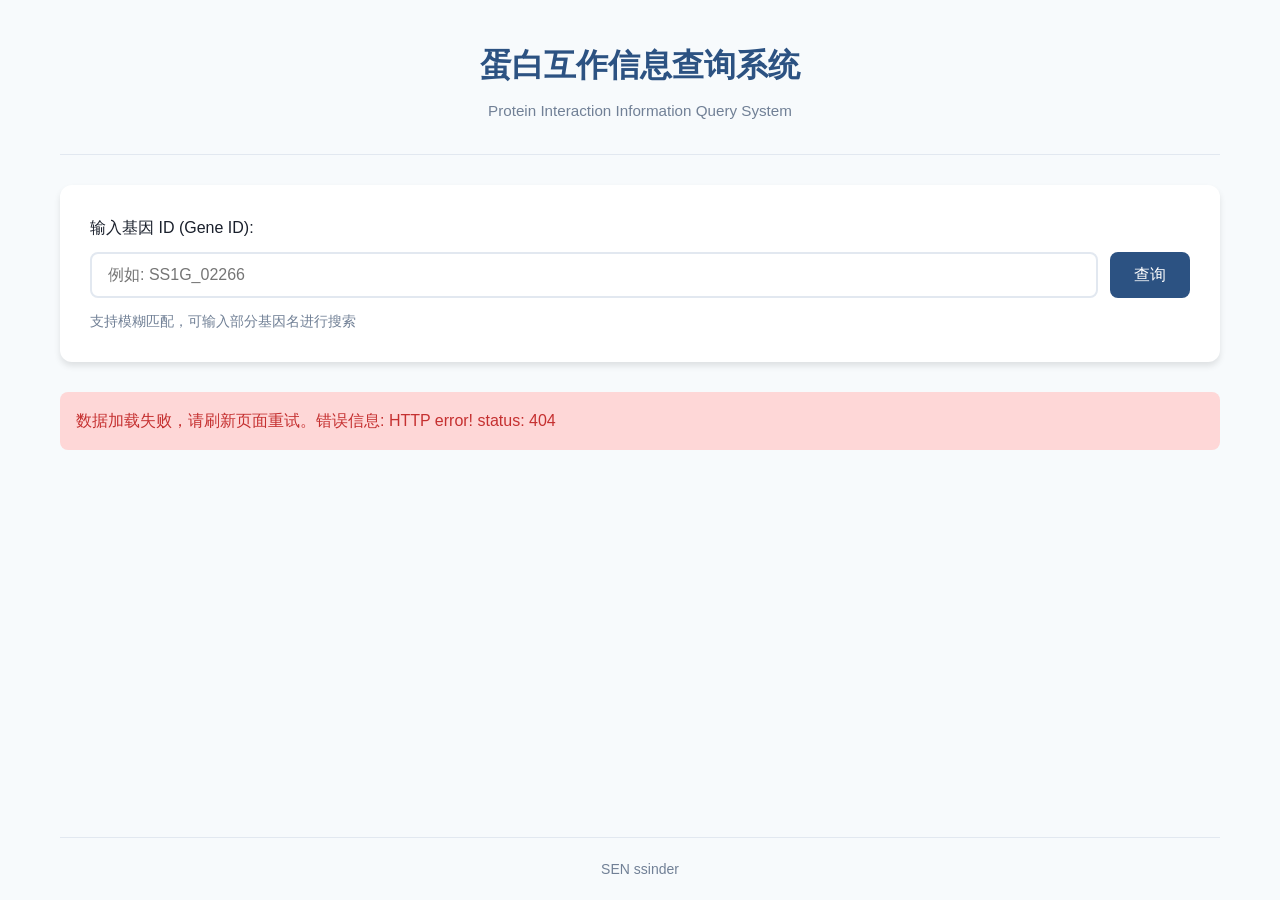
==== searchweb/index.html @ 4b868d47 "Add files via upload" ====
<!DOCTYPE html>
<html lang="zh-CN">
<head>
    <meta charset="UTF-8">
    <meta name="viewport" content="width=device-width, initial-scale=1.0, maximum-scale=3.0, user-scalable=yes">
    <meta name="apple-mobile-web-app-capable" content="yes">
    <meta name="apple-mobile-web-app-status-bar-style" content="default">
    <meta name="format-detection" content="telephone=no">
    <title>蛋白互作信息查询系统</title>
    <link rel="stylesheet" href="css/style.css">
</head>
<body>
    <div class="container">
        <header class="header">
            <h1>蛋白互作信息查询系统</h1>
            <p class="subtitle">Protein Interaction Information Query System</p>
        </header>

        <main class="main-content">
            <section class="search-section">
                <div class="search-box">
                    <label for="gene-input">输入基因 ID (Gene ID):</label>
                    <div class="search-input-wrapper">
                        <input type="text" id="gene-input" placeholder="例如: SS1G_02266" autocomplete="off">
                        <button id="search-btn" class="btn btn-primary">查询</button>
                    </div>
                    <div id="autocomplete-container" class="autocomplete-container" style="display: none;">
                        <div class="autocomplete-list"></div>
                    </div>
                    <p class="hint">支持模糊匹配，可输入部分基因名进行搜索</p>
                </div>
            </section>

            <section class="results-section" id="results-section">
                <div class="loading" id="loading" style="display: none;">
                    <div class="spinner"></div>
                    <p>加载中...</p>
                </div>

                <div class="error-message" id="error-message" style="display: none;"></div>

                <div class="results-container" id="results-container" style="display: none;">
                    <div class="results-header">
                        <h2>查询结果</h2>
                        <span class="result-count" id="result-count"></span>
                    </div>
                    <div id="results-list"></div>
                </div>

                <div class="no-results" id="no-results" style="display: none;">
                    <p>未找到匹配的蛋白信息</p>
                </div>
            </section>
        </main>

        <footer class="footer">
            <p>SEN ssinder</p>
        </footer>
    </div>

    <script src="js/data.js"></script>
    <script src="js/ui.js"></script>
    <script src="js/app.js"></script>
</body>
</html>
---- searchweb/css/style.css ----
* {
    margin: 0;
    padding: 0;
    box-sizing: border-box;
}

:root {
    --primary-color: #2c5282;
    --primary-light: #3182ce;
    --secondary-color: #4a5568;
    --bg-color: #f7fafc;
    --card-bg: #ffffff;
    --border-color: #e2e8f0;
    --text-primary: #1a202c;
    --text-secondary: #718096;
    --success-color: #38a169;
    --error-color: #e53e3e;
    --shadow: 0 4px 6px rgba(0, 0, 0, 0.1);
    --shadow-lg: 0 10px 15px rgba(0, 0, 0, 0.1);
}

body {
    font-family: -apple-system, BlinkMacSystemFont, 'Segoe UI', Roboto, 'Helvetica Neue', Arial, sans-serif;
    background-color: var(--bg-color);
    color: var(--text-primary);
    line-height: 1.6;
    min-height: 100vh;
}

.container {
    max-width: 1200px;
    margin: 0 auto;
    padding: 0 20px;
    display: flex;
    flex-direction: column;
    min-height: 100vh;
}

.header {
    text-align: center;
    padding: 40px 0 30px;
    border-bottom: 1px solid var(--border-color);
    margin-bottom: 30px;
}

.header h1 {
    font-size: 2rem;
    color: var(--primary-color);
    margin-bottom: 8px;
    font-weight: 600;
}

.subtitle {
    color: var(--text-secondary);
    font-size: 0.95rem;
}

.main-content {
    flex: 1;
}

.search-section {
    background: var(--card-bg);
    padding: 30px;
    border-radius: 12px;
    box-shadow: var(--shadow);
    margin-bottom: 30px;
}

.search-box label {
    display: block;
    font-size: 1rem;
    font-weight: 500;
    color: var(--text-primary);
    margin-bottom: 12px;
}

.search-input-wrapper {
    display: flex;
    gap: 12px;
    margin-bottom: 12px;
}

.search-input-wrapper input {
    flex: 1;
    padding: 12px 16px;
    font-size: 1rem;
    border: 2px solid var(--border-color);
    border-radius: 8px;
    outline: none;
    transition: border-color 0.2s, box-shadow 0.2s;
}

.search-input-wrapper input:focus {
    border-color: var(--primary-light);
    box-shadow: 0 0 0 3px rgba(49, 130, 206, 0.15);
}

.btn {
    padding: 12px 24px;
    font-size: 1rem;
    font-weight: 500;
    border: none;
    border-radius: 8px;
    cursor: pointer;
    transition: all 0.2s;
}

.btn-primary {
    background-color: var(--primary-color);
    color: white;
}

.btn-primary:hover {
    background-color: var(--primary-light);
    transform: translateY(-1px);
    box-shadow: var(--shadow);
}

.btn-primary:active {
    transform: translateY(0);
}

.hint {
    color: var(--text-secondary);
    font-size: 0.875rem;
}

/* 自动补全样式 */
.autocomplete-container {
    position: absolute;
    top: 100%;
    left: 0;
    right: 0;
    background: var(--card-bg);
    border: 1px solid var(--border-color);
    border-top: none;
    border-radius: 0 0 8px 8px;
    box-shadow: var(--shadow-lg);
    max-height: 300px;
    overflow-y: auto;
    z-index: 100;
}

.autocomplete-list {
    padding: 8px 0;
}

.autocomplete-item {
    padding: 10px 16px;
    cursor: pointer;
    display: flex;
    justify-content: space-between;
    align-items: center;
    transition: background-color 0.15s;
}

.autocomplete-item:hover {
    background-color: #edf2f7;
}

.autocomplete-gene {
    font-weight: 500;
    color: var(--primary-color);
    font-family: monospace;
}

.autocomplete-protein {
    color: var(--text-secondary);
    font-size: 0.85rem;
    max-width: 200px;
    overflow: hidden;
    text-overflow: ellipsis;
    white-space: nowrap;
}

.search-box {
    position: relative;
}

.results-section {
    margin-bottom: 30px;
}

.loading {
    text-align: center;
    padding: 40px;
}

.spinner {
    width: 40px;
    height: 40px;
    margin: 0 auto 16px;
    border: 3px solid var(--border-color);
    border-top-color: var(--primary-color);
    border-radius: 50%;
    animation: spin 1s linear infinite;
}

@keyframes spin {
    to {
        transform: rotate(360deg);
    }
}

.error-message {
    background-color: #fed7d7;
    color: #c53030;
    padding: 16px;
    border-radius: 8px;
    margin-bottom: 20px;
}

.results-container {
    background: var(--card-bg);
    border-radius: 12px;
    box-shadow: var(--shadow);
    overflow: hidden;
}

.results-header {
    display: flex;
    justify-content: space-between;
    align-items: center;
    padding: 20px 24px;
    border-bottom: 1px solid var(--border-color);
    background-color: #f8fafc;
}

.results-header h2 {
    font-size: 1.25rem;
    color: var(--primary-color);
    font-weight: 600;
}

.result-count {
    background-color: var(--primary-color);
    color: white;
    padding: 4px 12px;
    border-radius: 20px;
    font-size: 0.875rem;
    font-weight: 500;
}

.results-list {
    padding: 20px 24px;
}

.protein-card {
    background: var(--card-bg);
    border: 1px solid var(--border-color);
    border-radius: 10px;
    margin-bottom: 20px;
    overflow: hidden;
    transition: box-shadow 0.2s;
}

.protein-card:hover {
    box-shadow: var(--shadow-lg);
}

.protein-card:last-child {
    margin-bottom: 0;
}

.protein-header {
    padding: 20px 24px;
    background-color: #f8fafc;
    border-bottom: 1px solid var(--border-color);
}

.protein-title {
    font-size: 1.1rem;
    font-weight: 600;
    color: var(--primary-color);
    margin-bottom: 6px;
}

.protein-entry {
    font-size: 0.875rem;
    color: var(--text-secondary);
    font-family: monospace;
}

.protein-details {
    padding: 20px 24px;
}

.detail-row {
    display: flex;
    margin-bottom: 12px;
    line-height: 1.5;
}

.detail-row:last-child {
    margin-bottom: 0;
}

.detail-label {
    flex: 0 0 120px;
    font-weight: 500;
    color: var(--text-secondary);
    font-size: 0.9rem;
}

.detail-value {
    flex: 1;
    color: var(--text-primary);
    word-break: break-word;
}

.detail-value.keywords {
    display: flex;
    flex-wrap: wrap;
    gap: 6px;
}

.keyword-tag {
    background-color: #e2e8f0;
    color: var(--text-secondary);
    padding: 2px 10px;
    border-radius: 4px;
    font-size: 0.8rem;
}

.interactions-section {
    margin-top: 20px;
    padding-top: 20px;
    border-top: 1px solid var(--border-color);
}

.interactions-header {
    font-size: 1rem;
    font-weight: 600;
    color: var(--text-primary);
    margin-bottom: 16px;
}

.interaction-list {
    display: grid;
    gap: 12px;
}

.interaction-item {
    display: flex;
    justify-content: space-between;
    align-items: center;
    padding: 12px 16px;
    background-color: #f8fafc;
    border-radius: 8px;
    border: 1px solid var(--border-color);
}

.interaction-info {
    flex: 1;
}

.interaction-partner {
    font-weight: 500;
    color: var(--primary-color);
    font-size: 0.95rem;
    font-family: monospace;
}

.interaction-name {
    color: var(--text-secondary);
    font-size: 0.85rem;
    margin-top: 4px;
}

.interaction-score {
    display: flex;
    align-items: center;
    gap: 8px;
}

.score-value {
    font-weight: 600;
    color: var(--text-primary);
    font-size: 0.9rem;
}

.score-bar {
    width: 80px;
    height: 6px;
    background-color: var(--border-color);
    border-radius: 3px;
    overflow: hidden;
}

.score-bar-fill {
    height: 100%;
    background-color: var(--success-color);
    border-radius: 3px;
    transition: width 0.3s ease;
}

.no-results {
    text-align: center;
    padding: 40px;
    color: var(--text-secondary);
}

.footer {
    text-align: center;
    padding: 20px 0;
    border-top: 1px solid var(--border-color);
    margin-top: auto;
    color: var(--text-secondary);
    font-size: 0.875rem;
}

@media (max-width: 768px) {
    /* 头部 */
    .header {
        padding: 20px 0 15px;
    }

    .header h1 {
        font-size: 1.3rem;
    }

    .subtitle {
        font-size: 0.8rem;
    }

    /* 搜索区域 */
    .search-section {
        padding: 16px;
    }

    .search-box {
        padding: 0;
    }

    .search-input-wrapper {
        flex-direction: column;
        gap: 10px;
    }

    .search-input-wrapper input {
        padding: 12px 14px;
        font-size: 16px; /* 防止iOS缩放 */
    }

    .search-input-wrapper .btn {
        width: 100%;
        padding: 14px;
    }

    .hint {
        font-size: 0.8rem;
    }

    /* 自动补全 */
    .autocomplete-container {
        max-height: 200px;
    }

    .autocomplete-item {
        padding: 10px 12px;
    }

    .autocomplete-protein {
        display: none;
    }

    /* 结果区域 */
    .results-header {
        flex-direction: column;
        gap: 10px;
        padding: 16px;
    }

    .results-header h2 {
        font-size: 1.1rem;
    }

    .result-count {
        align-self: flex-start;
    }

    .results-list {
        padding: 12px;
    }

    /* 蛋白卡片 */
    .protein-card {
        margin-bottom: 16px;
        border-radius: 8px;
    }

    .protein-header {
        padding: 14px 16px;
    }

    .protein-title {
        font-size: 1rem;
    }

    .protein-entry {
        font-size: 0.8rem;
    }

    .protein-details {
        padding: 14px 16px;
    }

    /* 基本信息 */
    .protein-basic-info {
        padding: 12px;
    }

    .detail-row {
        flex-direction: column;
        margin-bottom: 10px;
    }

    .detail-label {
        flex: none;
        font-size: 0.85rem;
        margin-bottom: 2px;
    }

    .detail-value {
        font-size: 0.9rem;
    }

    /* 详情部分 */
    .detail-section {
        padding: 12px;
    }

    .section-title {
        font-size: 0.9rem;
    }

    .section-content {
        font-size: 0.85rem;
    }

    /* 关键词 */
    .keyword-tag {
        font-size: 0.75rem;
        padding: 2px 8px;
    }

    /* 额外字段 */
    .extra-fields .detail-row {
        flex-direction: column;
    }

    .extra-fields .detail-label {
        flex: none;
    }

    /* GO注释 */
    .go-group {
        font-size: 0.85rem;
    }

    /* 互作信息 */
    .interactions-section {
        margin-top: 16px;
        padding-top: 16px;
    }

    .interactions-header {
        flex-direction: column;
        gap: 8px;
        font-size: 0.95rem;
    }

    .interaction-stats {
        font-size: 0.75rem;
    }

    .interaction-list {
        gap: 8px;
    }

    .interaction-item {
        flex-direction: column;
        align-items: flex-start;
        gap: 10px;
        padding: 10px 12px;
    }

    .interaction-info {
        width: 100%;
    }

    .interaction-partner {
        flex-wrap: wrap;
    }

    .interaction-partner .gene-name {
        font-size: 0.9rem;
    }

    .interaction-partner .entry-name {
        font-size: 0.75rem;
    }

    .interaction-name {
        font-size: 0.8rem;
    }

    .interaction-score {
        width: 100%;
        flex-direction: row;
        justify-content: space-between;
        align-items: center;
    }

    .score-bar {
        flex: 1;
        max-width: 120px;
    }

    .more-interactions {
        font-size: 0.85rem;
    }

    /* 页脚 */
    .footer {
        padding: 15px 0;
        font-size: 0.8rem;
    }
}

/* 更小屏幕优化 */
@media (max-width: 480px) {
    .container {
        padding: 0 12px;
    }

    .header {
        padding: 15px 0 10px;
    }

    .header h1 {
        font-size: 1.15rem;
    }

    .search-section {
        padding: 12px;
    }

    .protein-header {
        padding: 12px;
    }

    .protein-details {
        padding: 12px;
    }

    .detail-section {
        padding: 10px;
    }

    .section-title {
        font-size: 0.85rem;
    }

    .keyword-tag {
        font-size: 0.7rem;
        padding: 1px 6px;
    }

    .interaction-item {
        padding: 8px 10px;
    }

    .score-bar {
        max-width: 100px;
    }
}

/* 详情部分样式 */
.protein-basic-info {
    background-color: #f8fafc;
    padding: 16px;
    border-radius: 8px;
    margin-bottom: 16px;
}

.detail-section {
    margin-bottom: 16px;
    padding: 16px;
    background-color: #fafbfc;
    border-radius: 8px;
    border-left: 3px solid var(--primary-color);
}

.section-title {
    font-size: 0.95rem;
    font-weight: 600;
    color: var(--primary-color);
    margin-bottom: 10px;
}

.section-content {
    font-size: 0.9rem;
    color: var(--text-primary);
    line-height: 1.6;
}

.section-content.keywords {
    display: flex;
    flex-wrap: wrap;
    gap: 6px;
}

.extra-fields .detail-row {
    margin-bottom: 8px;
}

.extra-fields .detail-label {
    flex: 0 0 140px;
    font-size: 0.85rem;
}

.extra-fields .detail-value {
    font-size: 0.85rem;
}

/* GO注释样式 */
.go-annotations {
    border-left-color: #805ad5;
}

.go-group {
    margin-bottom: 8px;
    font-size: 0.9rem;
    line-height: 1.5;
}

.go-label {
    font-weight: 600;
    color: #805ad5;
    margin-right: 8px;
}

/* 互作信息增强样式 */
.interactions-header {
    display: flex;
    justify-content: space-between;
    align-items: center;
}

.interaction-stats {
    font-size: 0.8rem;
    color: var(--text-secondary);
    font-weight: normal;
}

.interaction-item {
    display: flex;
    justify-content: space-between;
    align-items: center;
    padding: 12px 16px;
    background-color: #f8fafc;
    border-radius: 8px;
    border: 1px solid var(--border-color);
    transition: all 0.2s;
}

.interaction-item:hover {
    background-color: #edf2f7;
    border-color: var(--primary-light);
}

.interaction-partner {
    display: flex;
    align-items: center;
    gap: 8px;
}

.interaction-partner .gene-name {
    font-weight: 600;
    color: var(--primary-color);
    font-size: 0.95rem;
    font-family: monospace;
}

.interaction-partner .entry-name {
    color: var(--text-secondary);
    font-size: 0.8rem;
    font-family: monospace;
}

.interaction-name {
    color: var(--text-secondary);
    font-size: 0.85rem;
    margin-top: 4px;
}

.interaction-score {
    display: flex;
    flex-direction: column;
    align-items: flex-end;
    gap: 4px;
}

.interaction-score .score-value {
    font-weight: 700;
    color: var(--text-primary);
    font-size: 0.95rem;
}

.score-bar {
    width: 80px;
    height: 6px;
    background-color: var(--border-color);
    border-radius: 3px;
    overflow: hidden;
}

.score-bar-fill {
    height: 100%;
    border-radius: 3px;
    transition: width 0.3s ease;
}

.more-interactions {
    justify-content: center;
    color: var(--text-secondary);
    font-style: italic;
}
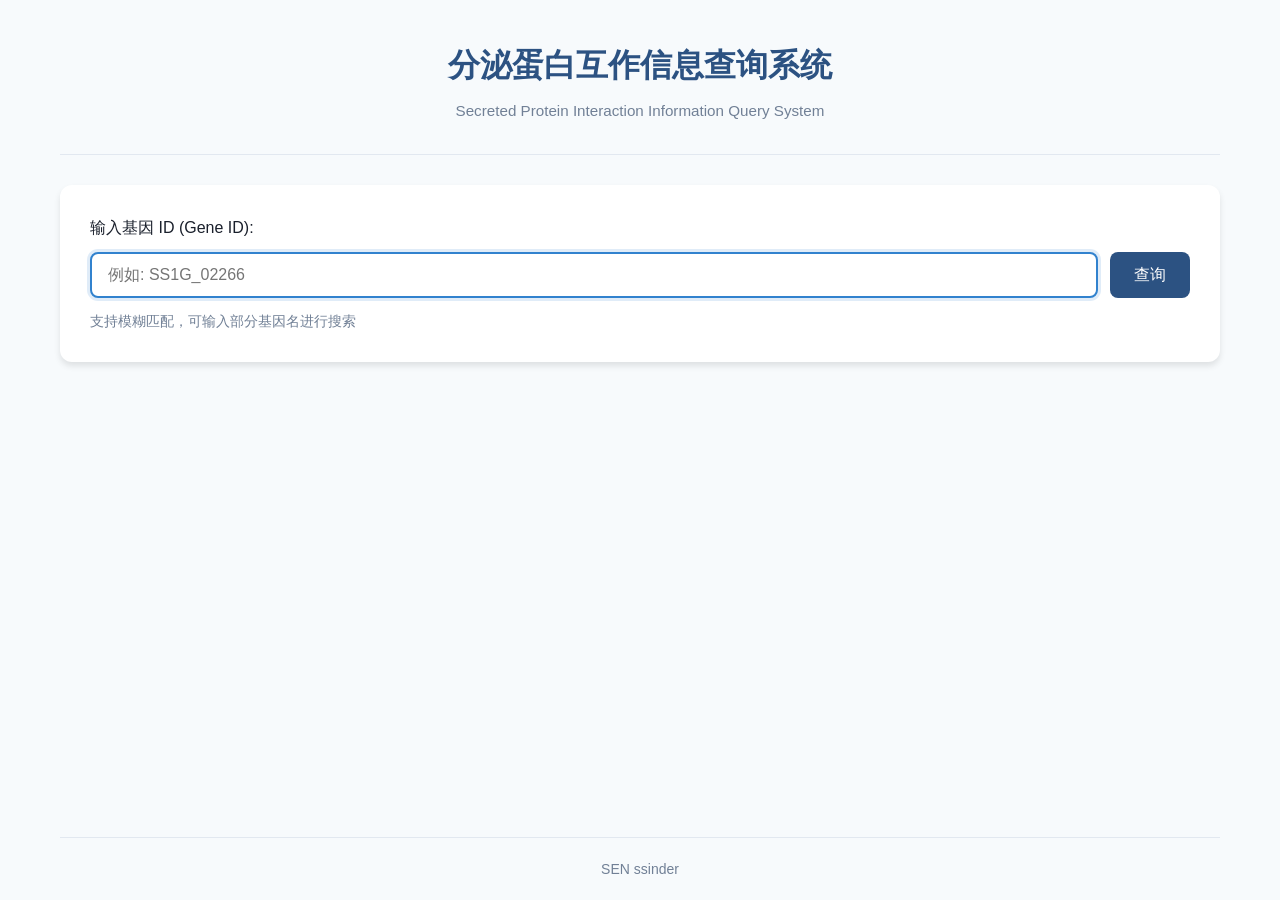
==== commit c804c897: "Add files via upload" ====
--- a/searchweb/index.html
+++ b/searchweb/index.html
@@ -6,14 +6,15 @@
     <meta name="apple-mobile-web-app-capable" content="yes">
     <meta name="apple-mobile-web-app-status-bar-style" content="default">
     <meta name="format-detection" content="telephone=no">
-    <title>蛋白互作信息查询系统</title>
+    <title>分泌蛋白互作信息查询系统</title>
+    <script src="https://d3js.org/d3.v7.min.js"></script>
     <link rel="stylesheet" href="css/style.css">
 </head>
 <body>
     <div class="container">
         <header class="header">
-            <h1>蛋白互作信息查询系统</h1>
-            <p class="subtitle">Protein Interaction Information Query System</p>
+            <h1>分泌蛋白互作信息查询系统</h1>
+            <p class="subtitle">Secreted Protein Interaction Information Query System</p>
         </header>
 
         <main class="main-content">
@@ -58,8 +59,10 @@
         </footer>
     </div>
 
+    <script src="data/embedded_data.js"></script>
     <script src="js/data.js"></script>
     <script src="js/ui.js"></script>
+    <script src="js/network.js"></script>
     <script src="js/app.js"></script>
 </body>
 </html>
--- a/searchweb/css/style.css
+++ b/searchweb/css/style.css
@@ -828,3 +828,130 @@
     color: var(--text-secondary);
     font-style: italic;
 }
+
+/* 网络可视化样式 */
+.network-container {
+    margin-top: 30px;
+    background: var(--card-bg);
+    border-radius: 12px;
+    box-shadow: var(--shadow);
+    padding: 20px;
+}
+
+.network-header {
+    display: flex;
+    justify-content: space-between;
+    align-items: center;
+    margin-bottom: 15px;
+    padding-bottom: 15px;
+    border-bottom: 1px solid var(--border-color);
+}
+
+.network-header h3 {
+    color: var(--primary-color);
+    font-size: 1.1rem;
+    margin: 0;
+}
+
+.network-controls {
+    display: flex;
+    gap: 10px;
+}
+
+.network-controls .btn-sm {
+    padding: 6px 12px;
+    font-size: 0.85rem;
+    background: var(--bg-color);
+    border: 1px solid var(--border-color);
+    border-radius: 4px;
+    cursor: pointer;
+    transition: all 0.2s;
+}
+
+.network-controls .btn-sm:hover {
+    background: var(--primary-light);
+    color: #fff;
+    border-color: var(--primary-light);
+}
+
+.network-wrapper {
+    width: 100%;
+    overflow: hidden;
+    border: 1px solid var(--border-color);
+    border-radius: 8px;
+    background: #fafbfc;
+}
+
+.network-wrapper svg {
+    display: block;
+    width: 100%;
+    height: 600px;
+}
+
+.network-legend {
+    display: flex;
+    justify-content: center;
+    gap: 20px;
+    margin-top: 15px;
+    padding-top: 15px;
+    border-top: 1px solid var(--border-color);
+}
+
+.legend-item {
+    display: flex;
+    align-items: center;
+    gap: 6px;
+    font-size: 0.85rem;
+    color: var(--text-secondary);
+}
+
+.legend-color {
+    width: 14px;
+    height: 14px;
+    border-radius: 3px;
+}
+
+.network-tooltip {
+    position: absolute;
+    background: rgba(0, 0, 0, 0.85);
+    color: #fff;
+    padding: 10px 14px;
+    border-radius: 6px;
+    font-size: 0.85rem;
+    pointer-events: none;
+    z-index: 1000;
+    max-width: 250px;
+    box-shadow: var(--shadow-lg);
+}
+
+.network-tooltip strong {
+    color: #fff;
+    font-size: 0.9rem;
+}
+
+.network-tooltip span {
+    color: #ccc;
+    font-size: 0.8rem;
+}
+
+.network-btn-container {
+    margin-bottom: 15px;
+}
+
+.btn-network {
+    background: linear-gradient(135deg, #667eea 0%, #764ba2 100%);
+    color: #fff;
+    border: none;
+    padding: 10px 20px;
+    border-radius: 6px;
+    font-size: 0.9rem;
+    font-weight: 500;
+    cursor: pointer;
+    transition: all 0.3s ease;
+    box-shadow: 0 2px 4px rgba(102, 126, 234, 0.3);
+}
+
+.btn-network:hover {
+    transform: translateY(-2px);
+    box-shadow: 0 4px 8px rgba(102, 126, 234, 0.4);
+}
